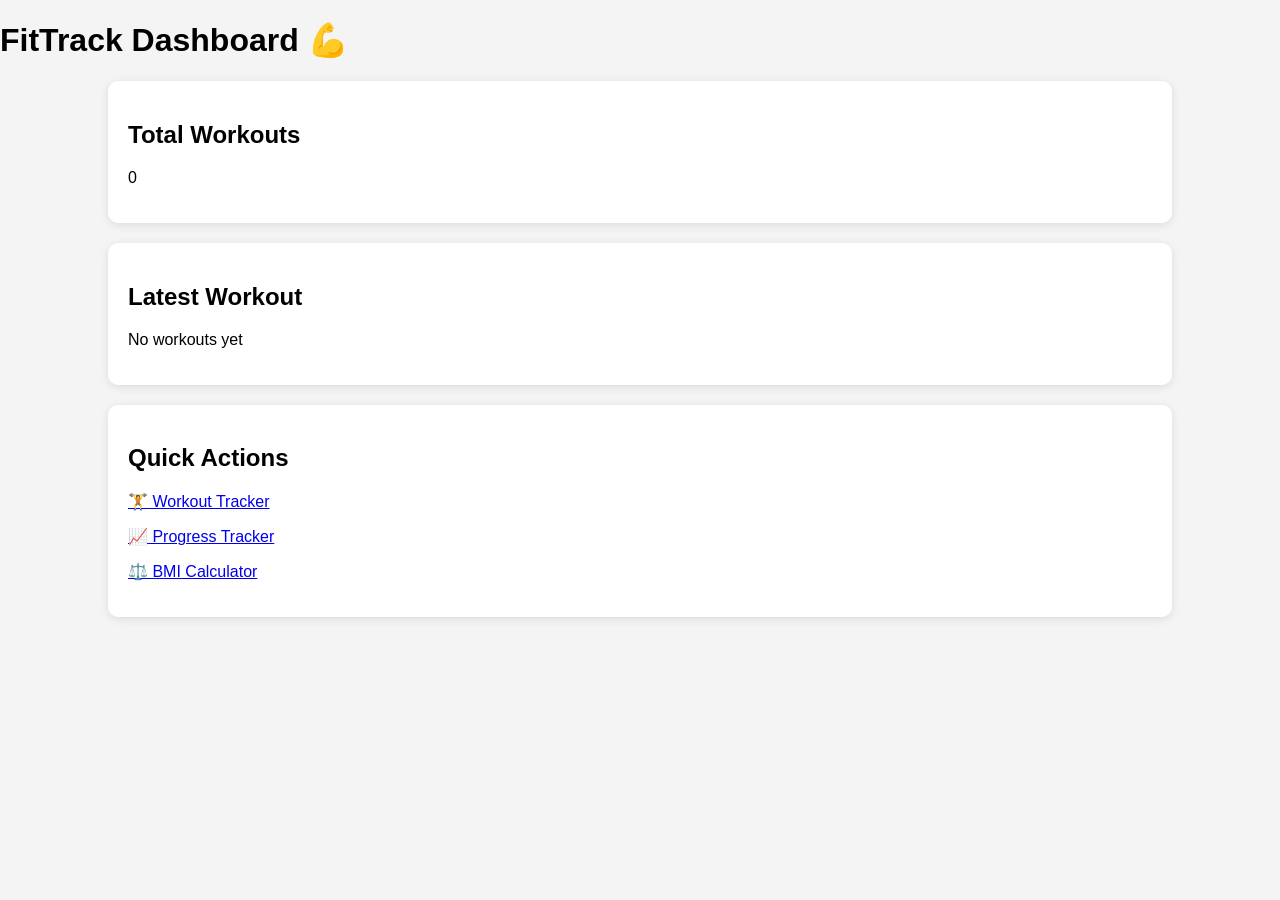
==== dashboard.html @ 2113cfbe "Completed FitTrack full frontend (dashboard, BMI, progress graph)" ====
<!DOCTYPE html>
<html>
<head>
    <title>FitTrack Dashboard</title>
    <link rel="stylesheet" href="css/style.css">
</head>
<body>

    <h1>FitTrack Dashboard 💪</h1>

    <div class="card">
        <h2>Total Workouts</h2>
        <p id="totalWorkouts">0</p>
    </div>

    <div class="card">
        <h2>Latest Workout</h2>
        <p id="latestWorkout">No workouts yet</p>
    </div>

    <div class="card">
        <h2>Quick Actions</h2>

        <p><a href="workout.html">🏋️ Workout Tracker</a></p>

        <p><a href="progress.html">📈 Progress Tracker</a></p>

        <p><a href="bmi.html">⚖️ BMI Calculator</a></p>

    </div>

    <script>
        let workouts =
            JSON.parse(localStorage.getItem("workouts")) || [];

        document.getElementById("totalWorkouts").innerText =
            workouts.length;

        if (workouts.length > 0) {
            document.getElementById("latestWorkout").innerText =
                workouts[workouts.length - 1];
        }
    </script>

</body>
</html>
---- css/style.css ----
body {
    margin: 0;
    font-family: Arial, sans-serif;
    background-color: #f4f4f4;
}

/* NAVBAR */
.navbar {
    background: green;
    padding: 15px 30px;
    display: flex;
    justify-content: space-between;
    align-items: center;
}

.navbar .logo {
    color: white;
    font-size: 22px;
    font-weight: bold;
}

.navbar ul {
    list-style: none;
    display: flex;
    gap: 20px;
    margin: 0;
    padding: 0;
}

.navbar ul li a {
    color: white;
    text-decoration: none;
    font-weight: bold;
}

.navbar ul li a:hover {
    text-decoration: underline;
}

/* PAGE CONTENT */
.container {
    max-width: 900px;
    margin: 30px auto;
    text-align: center;
}

/* CARDS */
.card {
    background: white;
    padding: 20px;
    margin: 20px auto;
    border-radius: 10px;
    box-shadow: 0 2px 10px rgba(0,0,0,0.1);
    width: 80%;
}

/* FORMS */
input {
    width: 250px;
    padding: 10px;
    margin: 5px;
    border: 1px solid #ccc;
    border-radius: 5px;
}

/* BUTTONS */
button {
    padding: 10px 20px;
    background: green;
    color: white;
    border: none;
    border-radius: 5px;
    cursor: pointer;
}

button:hover {
    background: darkgreen;
}

/* LISTS */
ul {
    padding-left: 0;
}

li {
    list-style: none;
    background: white;
    margin: 10px auto;
    padding: 10px;
    width: 80%;
    border-radius: 5px;
    box-shadow: 0 1px 5px rgba(0,0,0,0.1);
}
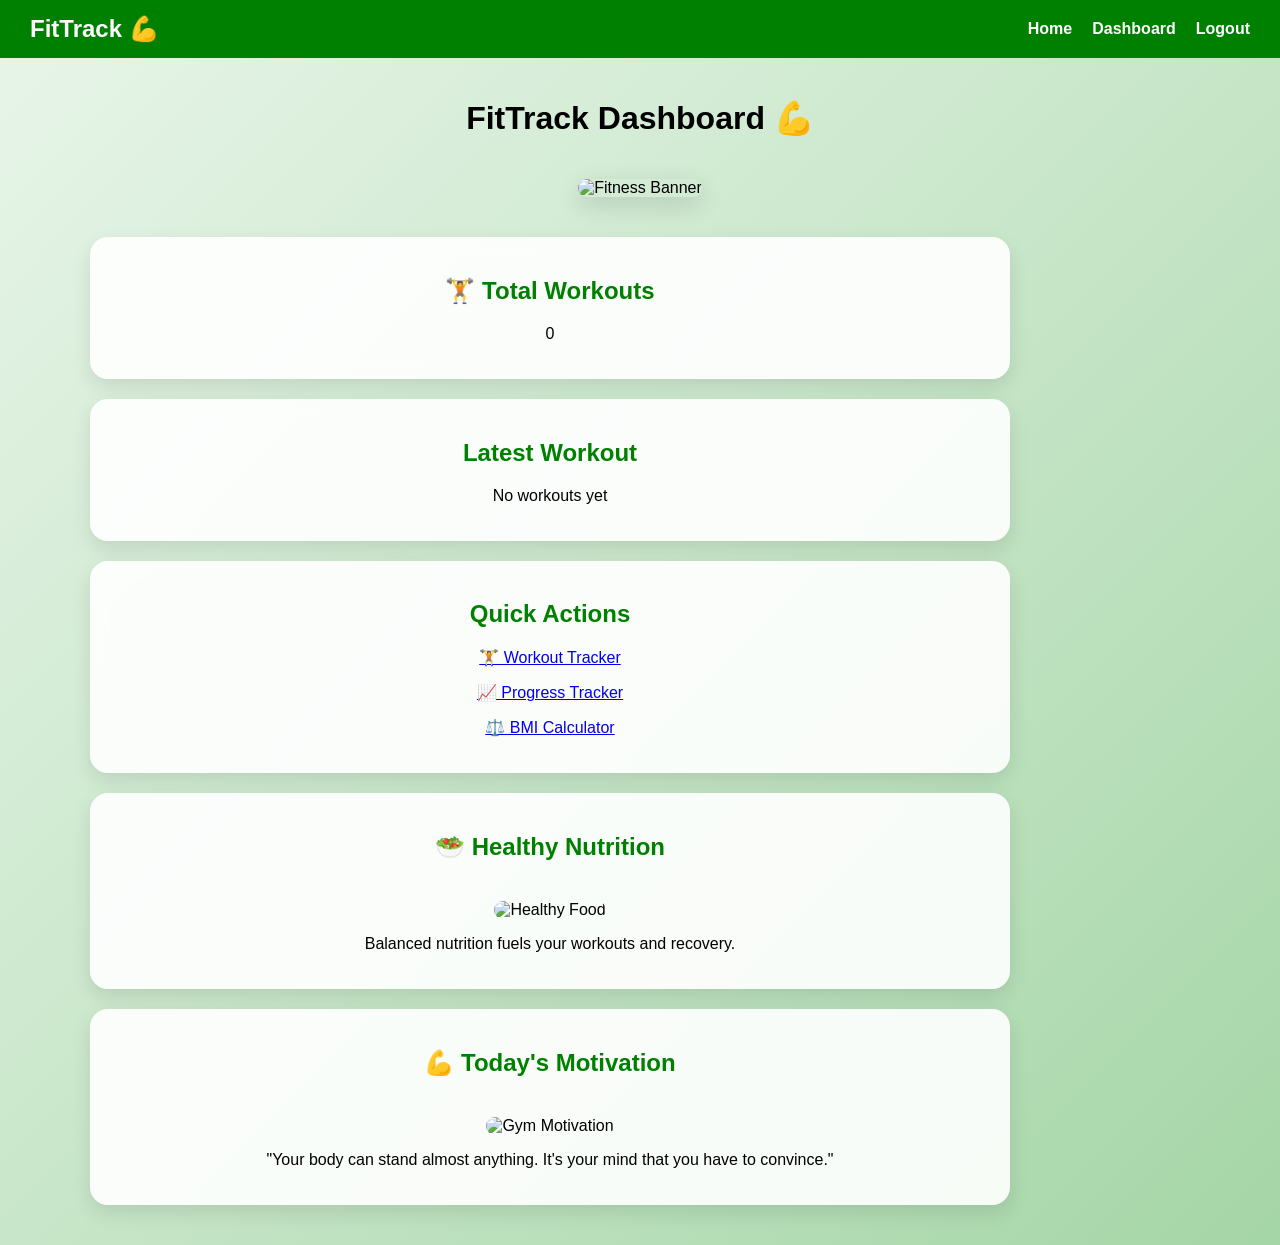
==== commit c8cf7a05: "Modern dashboard redesign" ====
--- a/dashboard.html
+++ b/dashboard.html
@@ -6,10 +6,26 @@
 </head>
 <body>
 
+<nav class="navbar">
+    <div class="logo">FitTrack 💪</div>
+    <ul>
+        <li><a href="index.html">Home</a></li>
+        <li><a href="dashboard.html">Dashboard</a></li>
+        <li><a href="login.html">Logout</a></li>
+    </ul>
+</nav>
+
+<div class="container">
+
     <h1>FitTrack Dashboard 💪</h1>
 
+    <img
+    src="https://images.unsplash.com/photo-1534438327276-14e5300c3a48?w=1200"
+    alt="Fitness Banner"
+    class="dashboard-banner">
+
     <div class="card">
-        <h2>Total Workouts</h2>
+        <h2>🏋️ Total Workouts</h2>
         <p id="totalWorkouts">0</p>
     </div>
 
@@ -22,25 +38,48 @@
         <h2>Quick Actions</h2>
 
         <p><a href="workout.html">🏋️ Workout Tracker</a></p>
-
         <p><a href="progress.html">📈 Progress Tracker</a></p>
-
         <p><a href="bmi.html">⚖️ BMI Calculator</a></p>
-
     </div>
 
-    <script>
-        let workouts =
-            JSON.parse(localStorage.getItem("workouts")) || [];
+    <div class="card">
+        <h2>🥗 Healthy Nutrition</h2>
 
-        document.getElementById("totalWorkouts").innerText =
-            workouts.length;
+        <img
+        src="https://images.unsplash.com/photo-1490645935967-10de6ba17061?w=1000"
+        alt="Healthy Food">
 
-        if (workouts.length > 0) {
-            document.getElementById("latestWorkout").innerText =
-                workouts[workouts.length - 1];
-        }
-    </script>
+        <p>
+            Balanced nutrition fuels your workouts and recovery.
+        </p>
+    </div>
+
+    <div class="card">
+        <h2>💪 Today's Motivation</h2>
+
+        <img
+        src="https://images.unsplash.com/photo-1518611012118-696072aa579a?w=1000"
+        alt="Gym Motivation">
+
+        <p>
+            "Your body can stand almost anything. It's your mind that you have to convince."
+        </p>
+    </div>
+
+</div>
+
+<script>
+let workouts =
+    JSON.parse(localStorage.getItem("workouts")) || [];
+
+document.getElementById("totalWorkouts").innerText =
+    workouts.length;
+
+if (workouts.length > 0) {
+    document.getElementById("latestWorkout").innerText =
+        workouts[workouts.length - 1];
+}
+</script>
 
 </body>
-</html>+</html>
--- a/css/style.css
+++ b/css/style.css
@@ -1,21 +1,20 @@
 body {
     margin: 0;
     font-family: Arial, sans-serif;
-    background-color: #f4f4f4;
-}
-
-/* NAVBAR */
+    background: #f4f4f4;
+}
+
 .navbar {
     background: green;
+    color: white;
     padding: 15px 30px;
     display: flex;
     justify-content: space-between;
     align-items: center;
 }
 
-.navbar .logo {
-    color: white;
-    font-size: 22px;
+.logo {
+    font-size: 24px;
     font-weight: bold;
 }
 
@@ -27,43 +26,29 @@
     padding: 0;
 }
 
-.navbar ul li a {
+.navbar li {
+    margin: 0;
+    padding: 0;
+}
+
+.navbar a {
     color: white;
     text-decoration: none;
     font-weight: bold;
 }
 
-.navbar ul li a:hover {
-    text-decoration: underline;
-}
-
-/* PAGE CONTENT */
 .container {
-    max-width: 900px;
-    margin: 30px auto;
     text-align: center;
-}
-
-/* CARDS */
-.card {
-    background: white;
-    padding: 20px;
-    margin: 20px auto;
-    border-radius: 10px;
-    box-shadow: 0 2px 10px rgba(0,0,0,0.1);
-    width: 80%;
-}
-
-/* FORMS */
+    margin-top: 80px;
+}
+
 input {
     width: 250px;
     padding: 10px;
-    margin: 5px;
     border: 1px solid #ccc;
     border-radius: 5px;
 }
 
-/* BUTTONS */
 button {
     padding: 10px 20px;
     background: green;
@@ -77,17 +62,159 @@
     background: darkgreen;
 }
 
-/* LISTS */
-ul {
-    padding-left: 0;
-}
-
-li {
-    list-style: none;
+.card {
     background: white;
-    margin: 10px auto;
-    padding: 10px;
     width: 80%;
-    border-radius: 5px;
-    box-shadow: 0 1px 5px rgba(0,0,0,0.1);
-}+    margin: 20px auto;
+    padding: 20px;
+    border-radius: 10px;
+    box-shadow: 0 2px 8px rgba(0,0,0,0.1);
+}
+img {
+    max-width: 100%;
+    border-radius: 12px;
+    margin-top: 20px;
+}
+
+.card h2 {
+    color: green;
+}
+
+.card {
+    transition: 0.3s;
+}
+
+.card:hover {
+    transform: scale(1.02);
+}
+.hero-login {
+    text-align: center;
+    margin-bottom: 30px;
+}
+
+.hero-login img,
+.container img {
+    width: 100%;
+    max-width: 800px;
+    border-radius: 15px;
+    margin-top: 20px;
+}
+
+.stats {
+    display: flex;
+    gap: 20px;
+    flex-wrap: wrap;
+    justify-content: center;
+}
+
+.card {
+    background: white;
+    padding: 20px;
+    border-radius: 15px;
+    margin: 20px 0;
+    box-shadow: 0 4px 15px rgba(0,0,0,0.1);
+    transition: 0.3s;
+}
+
+.card:hover {
+    transform: translateY(-5px);
+}
+
+.card h2 {
+    color: green;
+}
+
+.quote {
+    text-align: center;
+    margin-top: 20px;
+    font-style: italic;
+    font-size: 18px;
+}
+
+input {
+    width: 80%;
+    padding: 12px;
+    border-radius: 8px;
+    border: 1px solid #ddd;
+}
+
+button {
+    padding: 12px 24px;
+    border: none;
+    border-radius: 8px;
+    cursor: pointer;
+    font-size: 16px;
+}
+.hero-login {
+text-align: center;
+margin-bottom: 30px;
+}
+
+.hero-login img,
+.container img {
+width: 100%;
+max-width: 800px;
+border-radius: 15px;
+margin-top: 20px;
+}
+
+.stats {
+display: flex;
+gap: 20px;
+flex-wrap: wrap;
+justify-content: center;
+}
+
+.card {
+background: white;
+padding: 20px;
+border-radius: 15px;
+margin: 20px 0;
+box-shadow: 0 4px 15px rgba(0,0,0,0.1);
+transition: 0.3s;
+}
+
+.card:hover {
+transform: translateY(-5px);
+}
+
+.quote {
+text-align: center;
+margin-top: 20px;
+font-style: italic;
+}
+
+/* Dashboard Upgrade */
+
+body {
+    background: linear-gradient(135deg, #e8f5e9, #c8e6c9, #a5d6a7);
+    min-height: 100vh;
+    font-family: Arial, sans-serif;
+}
+
+.container {
+    max-width: 1100px;
+    margin: auto;
+    padding: 20px;
+}
+
+.dashboard-banner {
+    width: 100%;
+    border-radius: 20px;
+    margin: 20px 0;
+    box-shadow: 0 8px 25px rgba(0,0,0,0.15);
+}
+
+.card {
+    background: rgba(255,255,255,0.9);
+    backdrop-filter: blur(8px);
+    border-radius: 18px;
+    padding: 20px;
+    margin: 20px 0;
+    box-shadow: 0 8px 20px rgba(0,0,0,0.1);
+    transition: all 0.3s ease;
+}
+
+.card:hover {
+    transform: translateY(-8px);
+}
